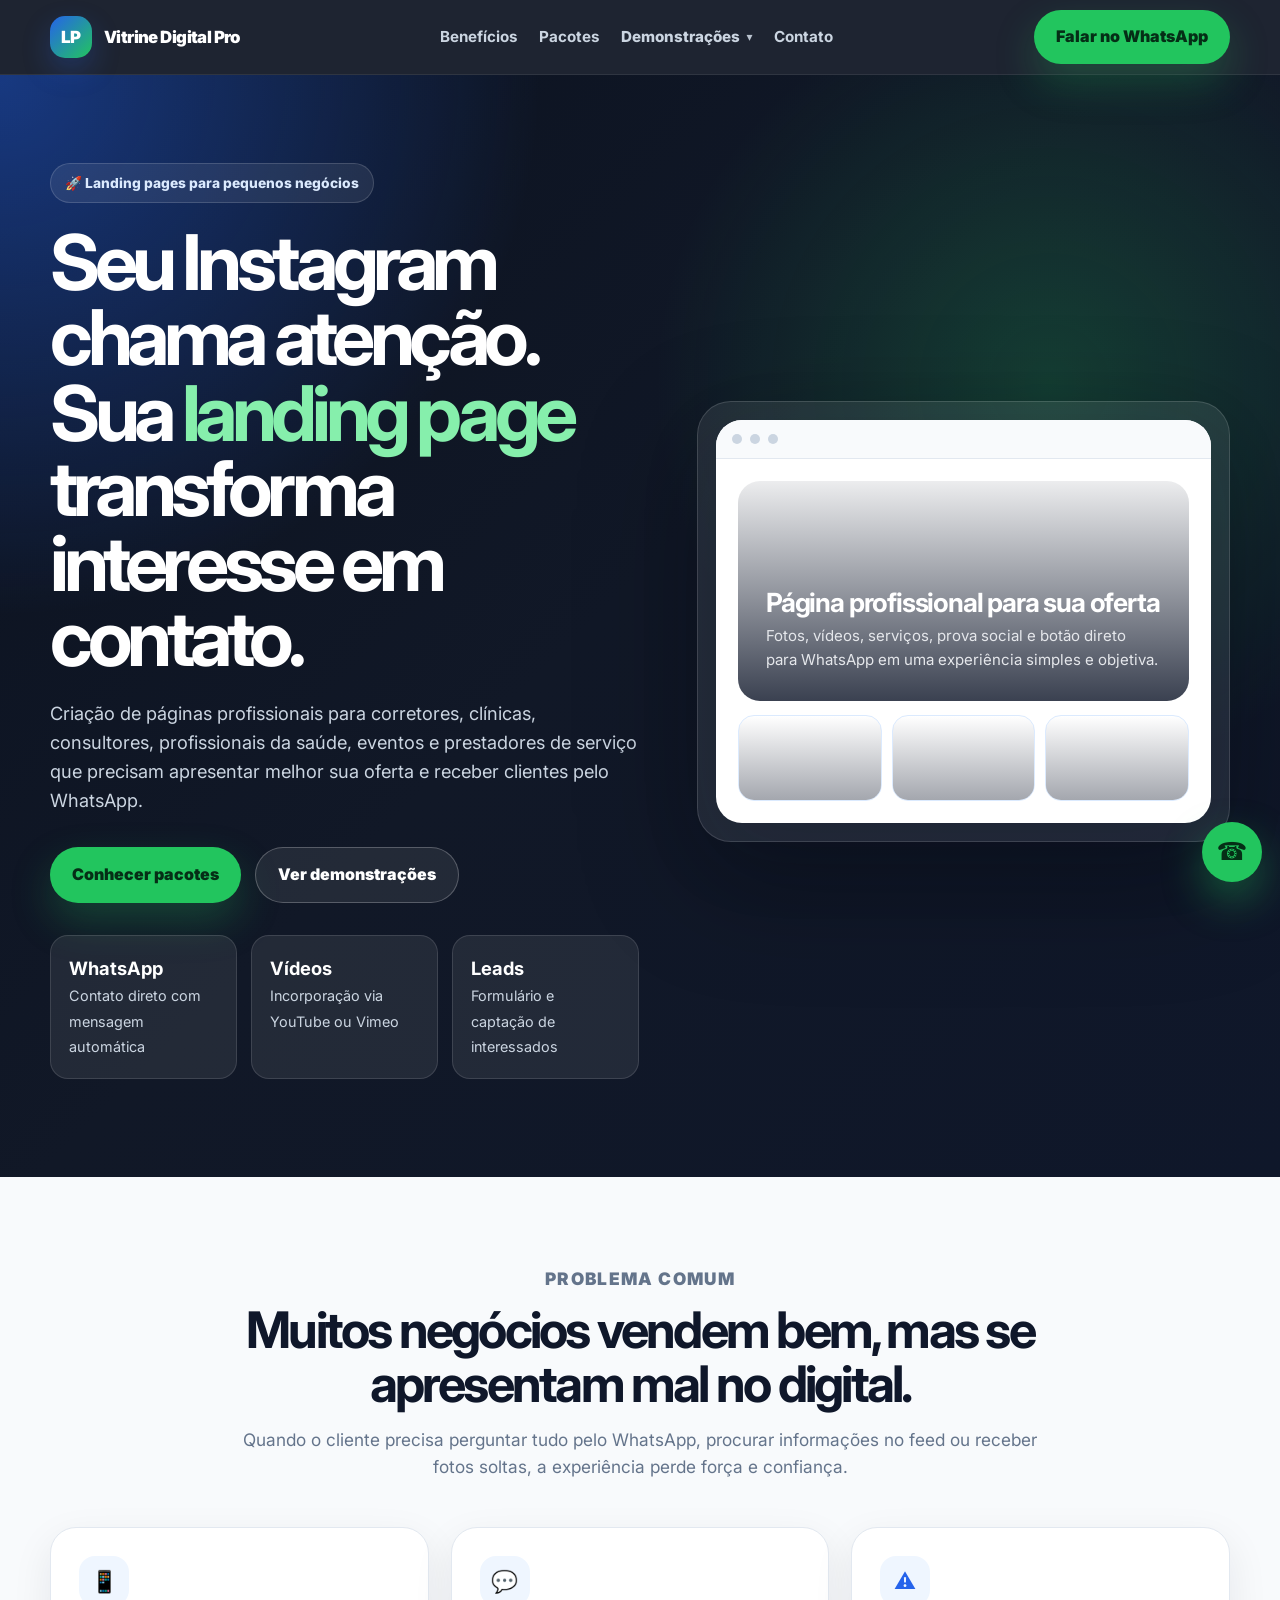
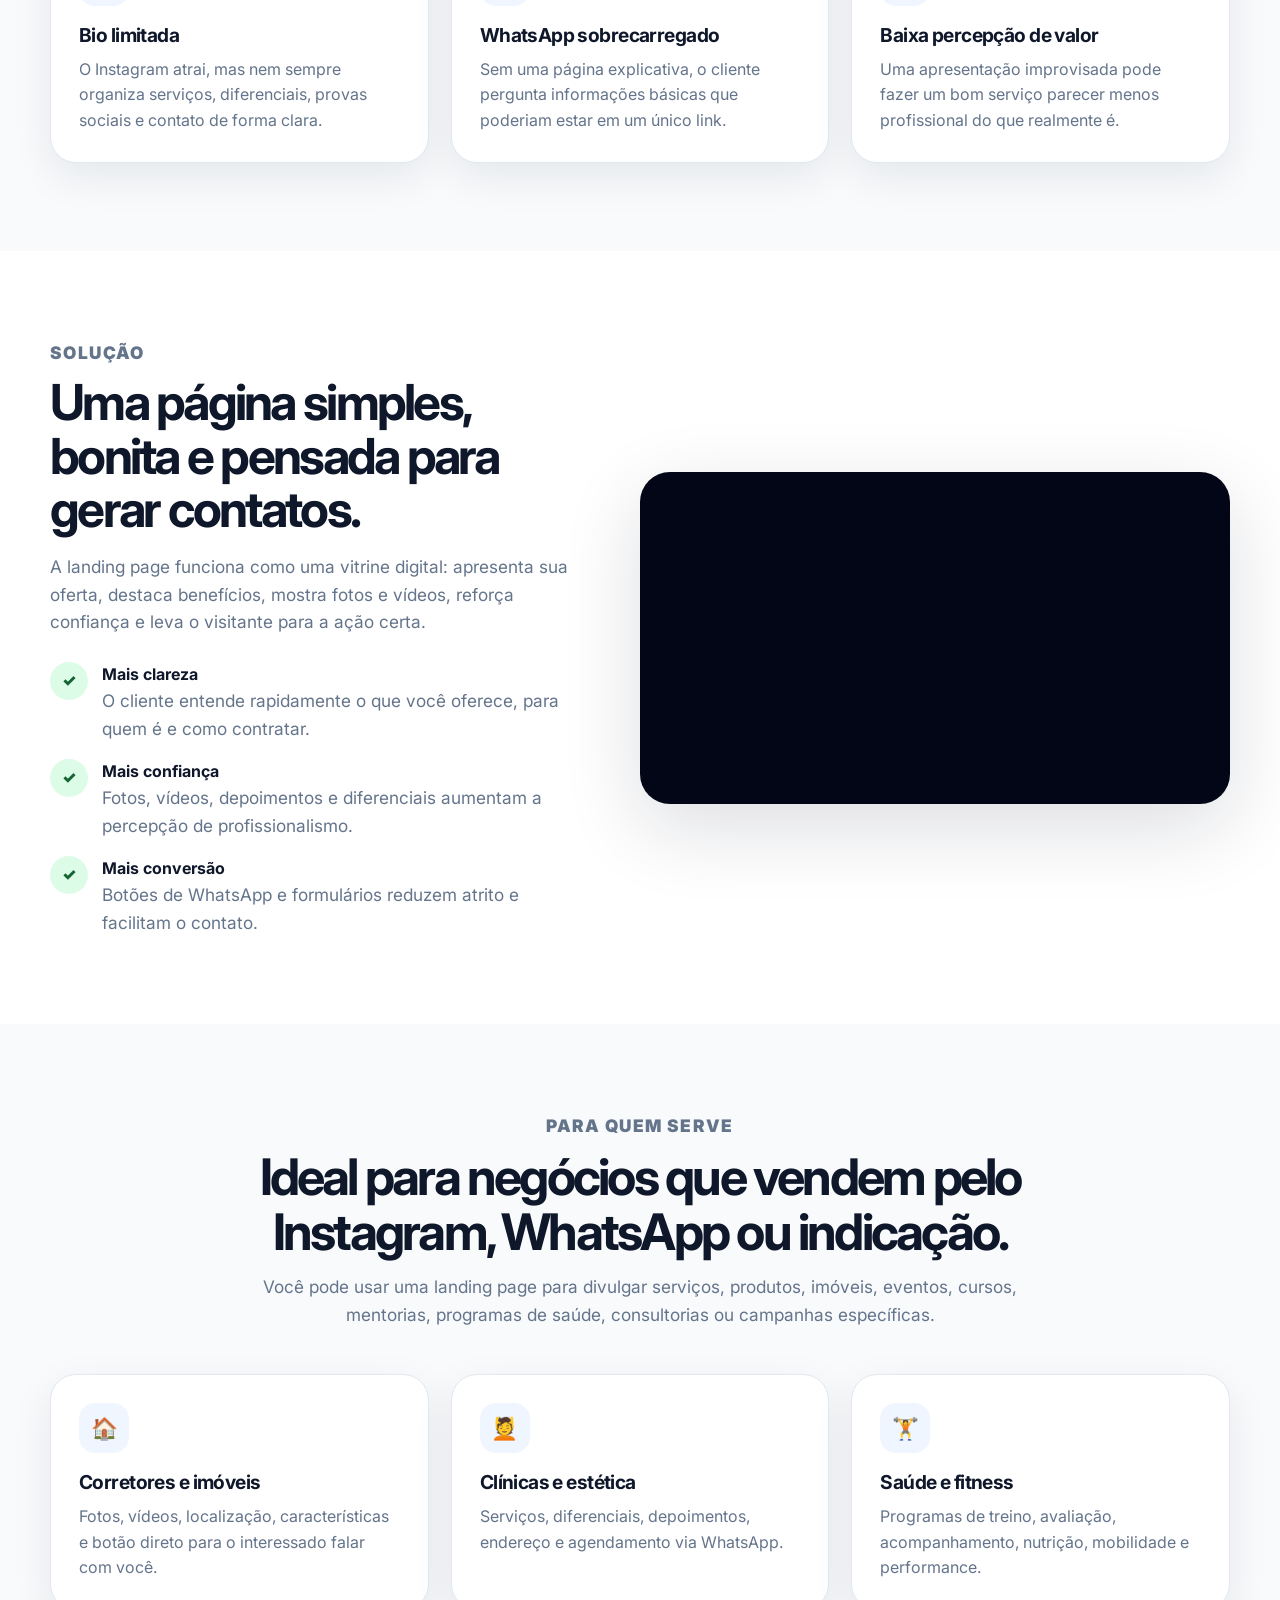
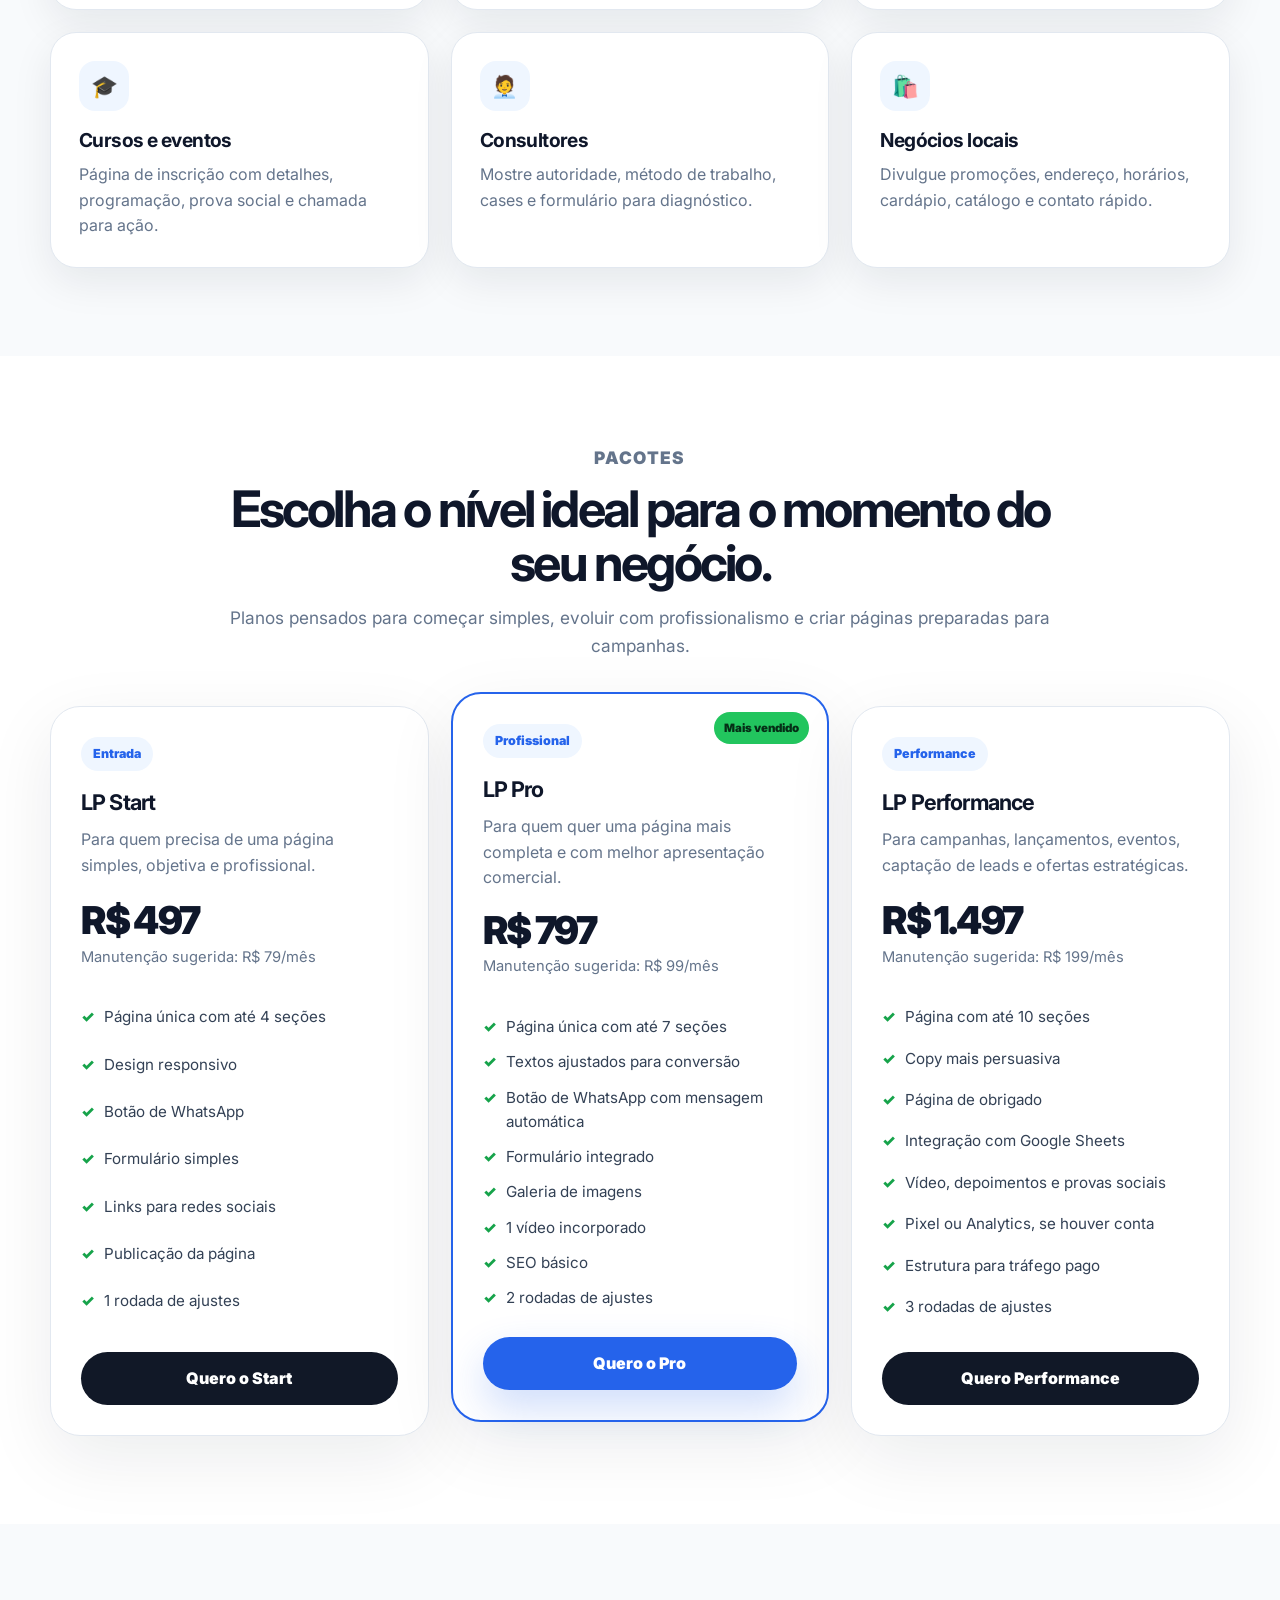
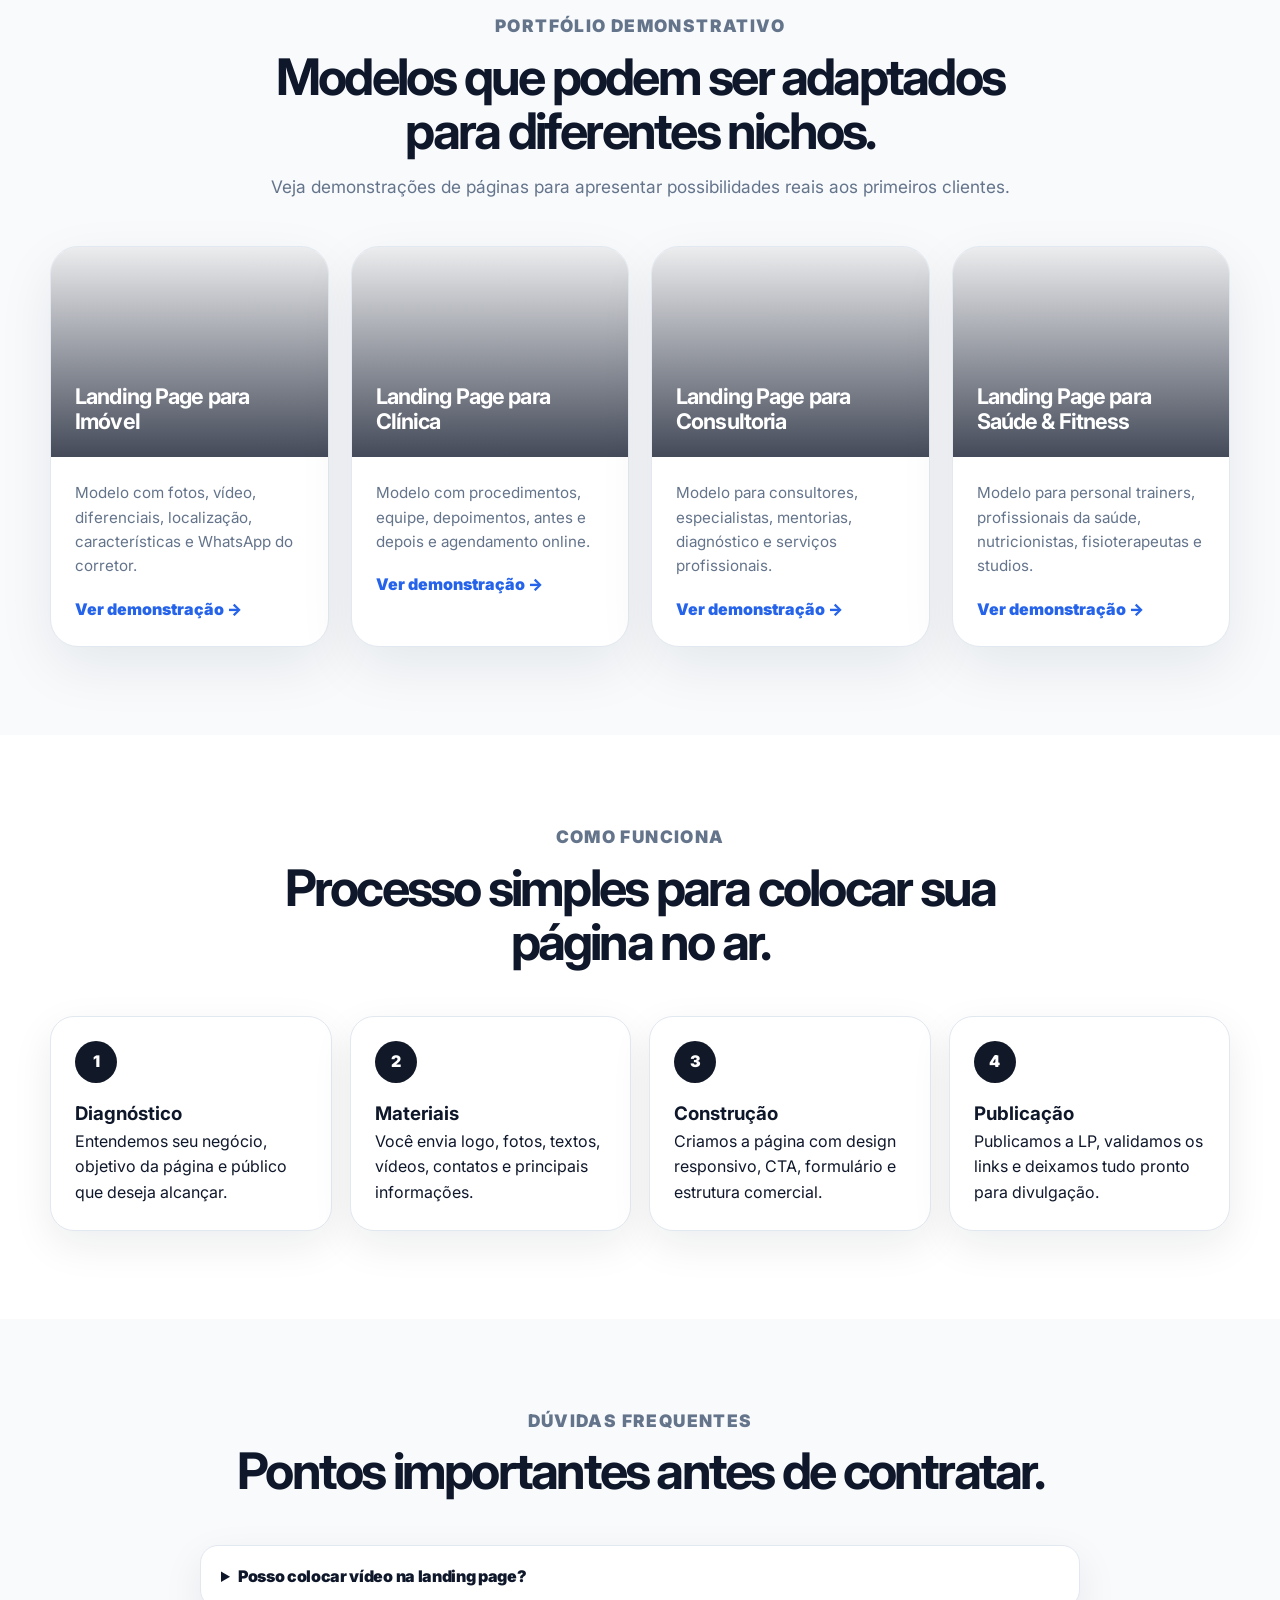
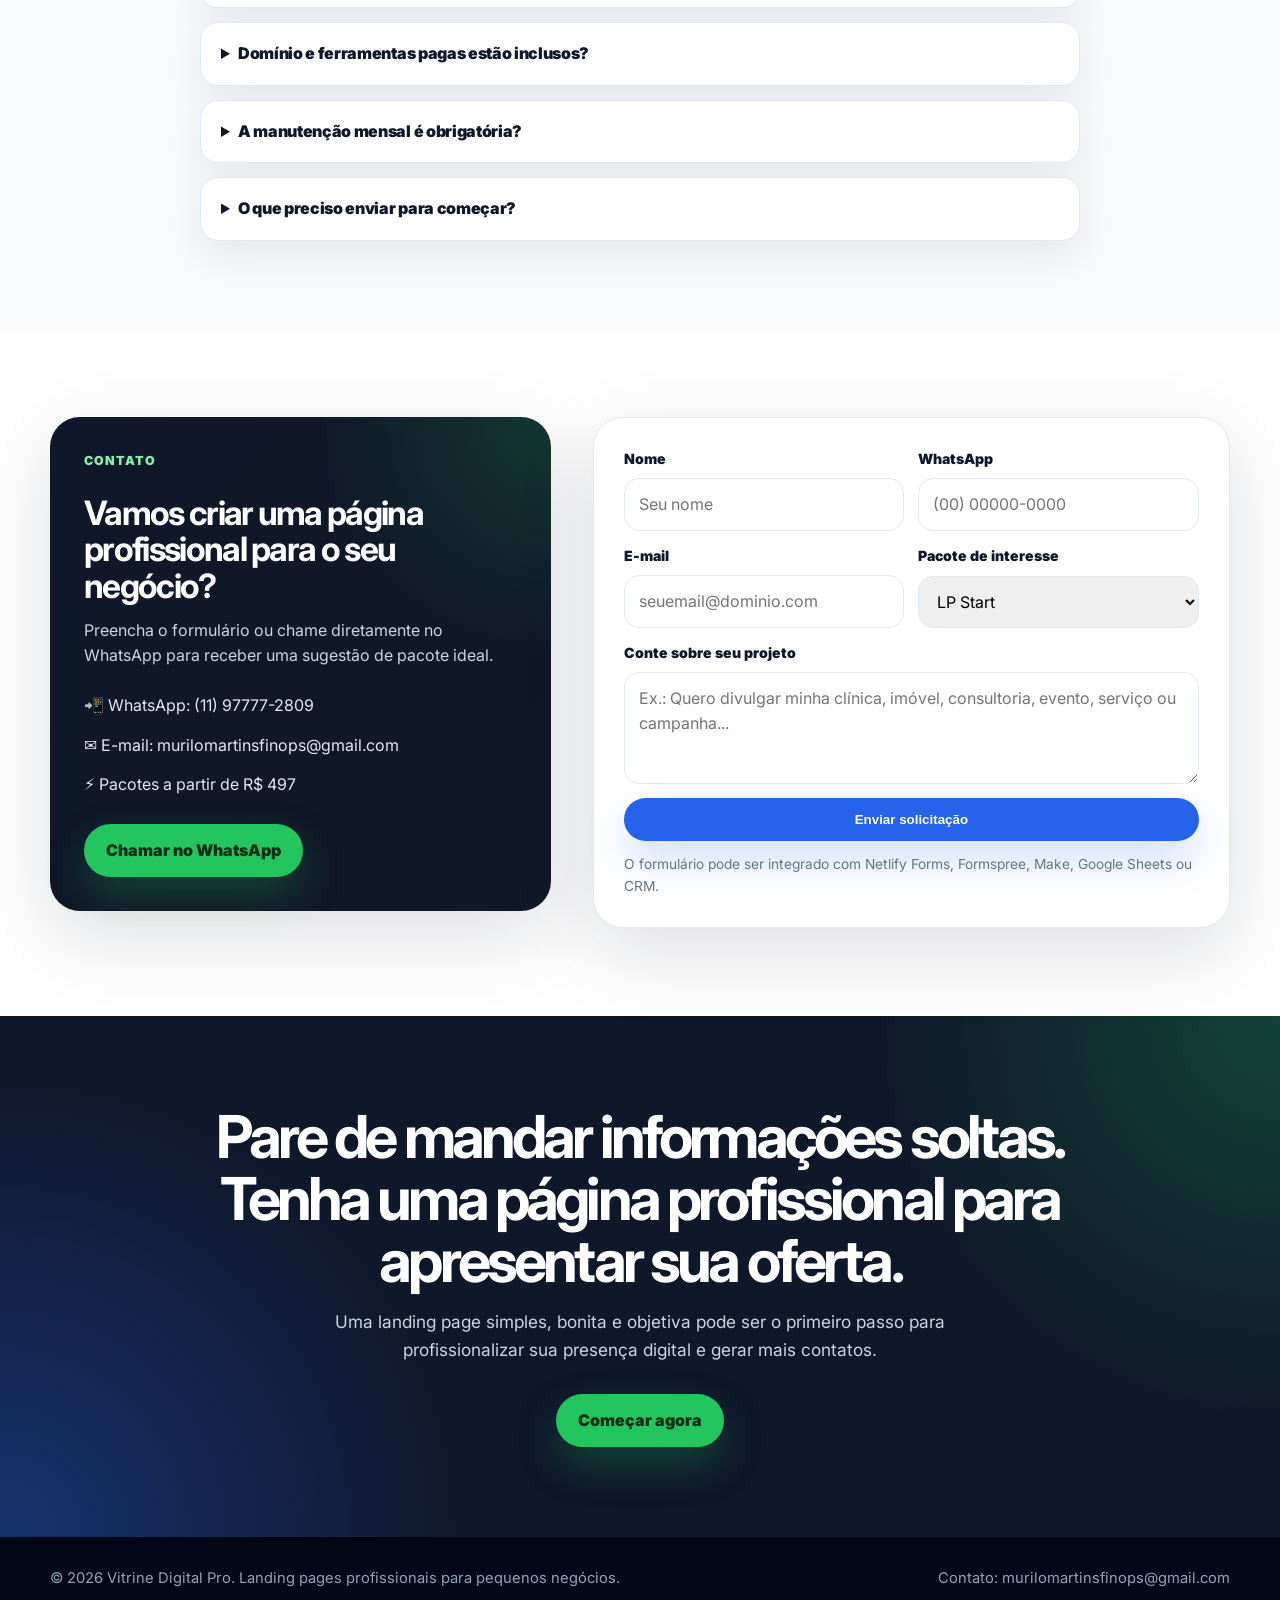
==== index.html @ 4d14cf26 "Add files via upload" ====
<!DOCTYPE html>
<html lang="pt-BR">
<head>
  <meta charset="UTF-8" />
  <meta name="viewport" content="width=device-width, initial-scale=1.0" />

  <title>Vitrine Digital Pro | Landing Pages Profissionais</title>

  <meta name="description" content="Criação de landing pages profissionais para pequenos negócios, corretores, clínicas, profissionais da saúde, consultores, eventos e prestadores de serviço. Páginas com WhatsApp, formulário, vídeo e foco em conversão." />
  <meta name="theme-color" content="#0b1220" />

  <link rel="preconnect" href="https://fonts.googleapis.com" />
  <link rel="preconnect" href="https://fonts.gstatic.com" crossorigin />
  <link href="https://fonts.googleapis.com/css2?family=Inter:wght@400;500;600;700;800;900&display=swap" rel="stylesheet" />

  <style>
    :root {
      --bg: #0b1220;
      --bg-soft: #f8fafc;
      --primary: #2563eb;
      --primary-dark: #1e3a8a;
      --accent: #22c55e;
      --accent-dark: #15803d;
      --text: #0f172a;
      --muted: #64748b;
      --white: #ffffff;
      --border: #e2e8f0;
      --soft-blue: #eff6ff;
      --soft-green: #ecfdf5;
      --shadow: 0 24px 80px rgba(15, 23, 42, 0.14);
      --shadow-soft: 0 14px 40px rgba(15, 23, 42, 0.08);
      --radius: 26px;
      --max: 1180px;
    }

    * {
      box-sizing: border-box;
      margin: 0;
      padding: 0;
    }

    html {
      scroll-behavior: smooth;
    }

    body {
      font-family: "Inter", system-ui, -apple-system, BlinkMacSystemFont, "Segoe UI", sans-serif;
      color: var(--text);
      background: var(--white);
      line-height: 1.6;
    }

    a {
      color: inherit;
      text-decoration: none;
    }

    img,
    iframe {
      max-width: 100%;
    }

    .container {
      width: min(100% - 32px, var(--max));
      margin: 0 auto;
    }

    .section {
      padding: 88px 0;
    }

    .section-soft {
      background: var(--bg-soft);
    }

    .eyebrow {
      color: var(--primary);
      font-size: 0.78rem;
      font-weight: 900;
      text-transform: uppercase;
      letter-spacing: 0.08em;
      margin-bottom: 10px;
    }

    .section-title {
      text-align: center;
      max-width: 820px;
      margin: 0 auto 46px;
    }

    .section-title h2 {
      font-size: clamp(2rem, 4vw, 3.15rem);
      line-height: 1.08;
      letter-spacing: -0.055em;
      margin-bottom: 14px;
    }

    .section-title p {
      color: var(--muted);
      font-size: 1.08rem;
    }

    .btn {
      display: inline-flex;
      align-items: center;
      justify-content: center;
      gap: 10px;
      padding: 14px 22px;
      border-radius: 999px;
      font-weight: 900;
      border: 0;
      cursor: pointer;
      transition: 0.25s ease;
      white-space: nowrap;
    }

    .btn:hover {
      transform: translateY(-2px);
    }

    .btn-primary {
      background: var(--accent);
      color: #052e16;
      box-shadow: 0 18px 40px rgba(34, 197, 94, 0.25);
    }

    .btn-blue {
      background: var(--primary);
      color: #fff;
      box-shadow: 0 18px 40px rgba(37, 99, 235, 0.22);
    }

    .btn-dark {
      background: #111827;
      color: #fff;
    }

    .btn-outline {
      color: #fff;
      border: 1px solid rgba(255,255,255,.24);
      background: rgba(255,255,255,.08);
    }

    .btn-light {
      background: #fff;
      color: var(--primary-dark);
      border: 1px solid var(--border);
    }

    header {
      position: sticky;
      top: 0;
      z-index: 50;
      background: rgba(11, 18, 32, 0.92);
      backdrop-filter: blur(16px);
      border-bottom: 1px solid rgba(255,255,255,.08);
    }

    .nav {
      min-height: 74px;
      display: flex;
      align-items: center;
      justify-content: space-between;
      gap: 22px;
      color: #fff;
    }

    .brand {
      display: flex;
      align-items: center;
      gap: 12px;
      font-weight: 900;
      letter-spacing: -0.035em;
      font-size: 1.05rem;
    }

    .brand-mark {
      width: 42px;
      height: 42px;
      border-radius: 15px;
      display: grid;
      place-items: center;
      background: linear-gradient(135deg, var(--primary), var(--accent));
      color: #fff;
      box-shadow: 0 12px 28px rgba(37, 99, 235, 0.26);
    }

    .nav-links {
      display: flex;
      align-items: center;
      gap: 22px;
      color: #cbd5e1;
      font-size: .95rem;
      font-weight: 700;
    }

    .nav-links a:hover {
      color: #fff;
    }

    .dropdown {
      position: relative;
      display: inline-flex;
      align-items: center;
    }

    .dropdown-trigger {
      display: inline-flex;
      align-items: center;
      gap: 6px;
      color: #cbd5e1;
      font-weight: 800;
      cursor: pointer;
    }

    .dropdown-trigger::after {
      content: "▾";
      font-size: 0.75rem;
      opacity: 0.9;
    }

    .dropdown:hover .dropdown-trigger,
    .dropdown:focus-within .dropdown-trigger {
      color: #fff;
    }

    .dropdown-menu {
      position: absolute;
      top: 34px;
      left: 0;
      min-width: 245px;
      background: #ffffff;
      color: #0f172a;
      border: 1px solid var(--border);
      border-radius: 18px;
      padding: 10px;
      box-shadow: 0 22px 70px rgba(15, 23, 42, 0.22);
      opacity: 0;
      visibility: hidden;
      transform: translateY(8px);
      transition: 0.2s ease;
      z-index: 100;
    }

    .dropdown:hover .dropdown-menu,
    .dropdown:focus-within .dropdown-menu {
      opacity: 1;
      visibility: visible;
      transform: translateY(0);
    }

    .dropdown-menu a {
      display: flex;
      align-items: center;
      gap: 10px;
      padding: 11px 12px;
      border-radius: 12px;
      color: #334155;
      font-size: .92rem;
      font-weight: 800;
      transition: 0.2s ease;
    }

    .dropdown-menu a:hover {
      background: #eff6ff;
      color: var(--primary);
    }

    .hero {
      color: #fff;
      background:
        radial-gradient(circle at top left, rgba(37,99,235,.48), transparent 32%),
        radial-gradient(circle at 82% 28%, rgba(34,197,94,.22), transparent 30%),
        linear-gradient(135deg, #0b1220 0%, #111827 48%, #0f172a 100%);
      overflow: hidden;
      padding: 88px 0 98px;
    }

    .hero-grid {
      display: grid;
      grid-template-columns: 1.05fr .95fr;
      align-items: center;
      gap: 58px;
    }

    .badge {
      display: inline-flex;
      align-items: center;
      gap: 8px;
      padding: 8px 14px;
      border-radius: 999px;
      background: rgba(255,255,255,.08);
      color: #dbeafe;
      border: 1px solid rgba(255,255,255,.15);
      font-weight: 800;
      font-size: .86rem;
    }

    .hero h1 {
      margin: 22px 0;
      max-width: 780px;
      font-size: clamp(2.5rem, 6vw, 5rem);
      line-height: .98;
      letter-spacing: -.07em;
    }

    .hero h1 span {
      color: #86efac;
    }

    .hero p {
      color: #cbd5e1;
      font-size: 1.14rem;
      max-width: 670px;
    }

    .hero-actions {
      display: flex;
      gap: 14px;
      flex-wrap: wrap;
      margin: 32px 0;
    }

    .hero-proof {
      display: grid;
      grid-template-columns: repeat(3, 1fr);
      gap: 14px;
      margin-top: 32px;
    }

    .proof-item {
      padding: 18px;
      border-radius: 18px;
      background: rgba(255,255,255,.08);
      border: 1px solid rgba(255,255,255,.12);
    }

    .proof-item strong {
      display: block;
      font-size: 1.15rem;
      color: #fff;
    }

    .proof-item span {
      color: #cbd5e1;
      font-size: .9rem;
    }

    .preview-card {
      padding: 18px;
      border-radius: 34px;
      background: rgba(255,255,255,.08);
      border: 1px solid rgba(255,255,255,.14);
      box-shadow: 0 40px 120px rgba(0,0,0,.3);
    }

    .browser {
      overflow: hidden;
      background: #fff;
      color: var(--text);
      border-radius: 26px;
      box-shadow: var(--shadow);
    }

    .browser-top {
      display: flex;
      gap: 8px;
      padding: 14px 16px;
      border-bottom: 1px solid var(--border);
      background: #f8fafc;
    }

    .dot {
      width: 10px;
      height: 10px;
      border-radius: 99px;
      background: #cbd5e1;
    }

    .mock {
      padding: 22px;
    }

    .mock-hero {
      min-height: 220px;
      border-radius: 22px;
      padding: 28px;
      color: #fff;
      background:
        linear-gradient(180deg, rgba(15,23,42,.08), rgba(15,23,42,.82)),
        url("https://images.unsplash.com/photo-1498050108023-c5249f4df085?auto=format&fit=crop&w=1200&q=80");
      background-size: cover;
      background-position: center;
      display: flex;
      flex-direction: column;
      justify-content: flex-end;
    }

    .mock-hero h3 {
      font-size: 1.65rem;
      line-height: 1.08;
      letter-spacing: -.045em;
      margin-bottom: 8px;
    }

    .mock-hero p {
      font-size: .94rem;
      color: #e5e7eb;
    }

    .mock-grid {
      display: grid;
      grid-template-columns: repeat(3, 1fr);
      gap: 10px;
      margin-top: 14px;
    }

    .mock-box {
      height: 86px;
      border-radius: 16px;
      background-size: cover;
      background-position: center;
      border: 1px solid #dbeafe;
      position: relative;
      overflow: hidden;
    }

    .mock-box::after {
      content: "";
      position: absolute;
      inset: 0;
      background: linear-gradient(180deg, transparent, rgba(15,23,42,.38));
    }

    .mock-box:nth-child(1) {
      background-image: url("https://images.unsplash.com/photo-1560518883-ce09059eeffa?auto=format&fit=crop&w=700&q=80");
    }

    .mock-box:nth-child(2) {
      background-image: url("https://images.unsplash.com/photo-1570172619644-dfd03ed5d881?auto=format&fit=crop&w=700&q=80");
    }

    .mock-box:nth-child(3) {
      background-image: url("https://images.unsplash.com/photo-1556761175-b413da4baf72?auto=format&fit=crop&w=700&q=80");
    }

    .grid-3 {
      display: grid;
      grid-template-columns: repeat(3, 1fr);
      gap: 22px;
    }

    .grid-4 {
      display: grid;
      grid-template-columns: repeat(4, 1fr);
      gap: 18px;
    }

    .card {
      background: #fff;
      border: 1px solid var(--border);
      border-radius: var(--radius);
      padding: 28px;
      box-shadow: var(--shadow-soft);
      transition: .25s ease;
    }

    .card:hover {
      transform: translateY(-4px);
      box-shadow: var(--shadow);
    }

    .card-icon {
      width: 50px;
      height: 50px;
      display: grid;
      place-items: center;
      border-radius: 16px;
      background: var(--soft-blue);
      color: var(--primary);
      font-size: 1.35rem;
      margin-bottom: 18px;
    }

    .card h3 {
      font-size: 1.2rem;
      line-height: 1.2;
      letter-spacing: -.03em;
      margin-bottom: 10px;
    }

    .card p,
    .card li {
      color: var(--muted);
    }

    .split {
      display: grid;
      grid-template-columns: .95fr 1.05fr;
      align-items: center;
      gap: 56px;
    }

    .split h2 {
      font-size: clamp(2rem,4vw,3.1rem);
      line-height: 1.08;
      letter-spacing: -.055em;
      margin-bottom: 16px;
    }

    .split p {
      color: var(--muted);
      font-size: 1.08rem;
    }

    .list {
      display: grid;
      gap: 16px;
      margin-top: 26px;
    }

    .list-item {
      display: grid;
      grid-template-columns: 38px 1fr;
      gap: 14px;
      align-items: start;
    }

    .check {
      width: 38px;
      height: 38px;
      display: grid;
      place-items: center;
      border-radius: 99px;
      background: #dcfce7;
      color: #166534;
      font-weight: 900;
    }

    .video-box {
      overflow: hidden;
      border-radius: 30px;
      aspect-ratio: 16 / 9;
      background: #020617;
      box-shadow: var(--shadow);
    }

    .video-box iframe {
      width: 100%;
      height: 100%;
      border: 0;
      display: block;
    }

    .packages {
      display: grid;
      grid-template-columns: repeat(3, 1fr);
      gap: 22px;
      align-items: stretch;
    }

    .package {
      position: relative;
      display: flex;
      flex-direction: column;
      background: #fff;
      border: 1px solid var(--border);
      border-radius: 30px;
      padding: 30px;
      box-shadow: 0 22px 70px rgba(15,23,42,.08);
      transition: .25s ease;
    }

    .package:hover {
      transform: translateY(-4px);
      box-shadow: var(--shadow);
    }

    .package.featured {
      border: 2px solid var(--primary);
      transform: translateY(-14px);
    }

    .tag {
      width: fit-content;
      padding: 7px 12px;
      border-radius: 99px;
      background: #eff6ff;
      color: var(--primary);
      font-weight: 900;
      font-size: .78rem;
      margin-bottom: 14px;
    }

    .popular {
      position: absolute;
      top: 18px;
      right: 18px;
      padding: 7px 10px;
      border-radius: 99px;
      background: var(--accent);
      color: #052e16;
      font-weight: 900;
      font-size: .72rem;
    }

    .package h3 {
      font-size: 1.35rem;
      letter-spacing: -.04em;
      margin-bottom: 8px;
    }

    .package .desc {
      color: var(--muted);
      min-height: 54px;
    }

    .price {
      margin: 20px 0 6px;
      font-size: 2.4rem;
      line-height: 1;
      font-weight: 900;
      letter-spacing: -.06em;
    }

    .maintenance {
      color: var(--muted);
      font-size: .92rem;
      margin-bottom: 18px;
    }

    .package ul {
      list-style: none;
      display: grid;
      gap: 11px;
      margin: 18px 0 26px;
      flex: 1;
    }

    .package li {
      display: flex;
      gap: 10px;
      color: #334155;
      font-size: .95rem;
    }

    .package li::before {
      content: "✓";
      color: #16a34a;
      font-weight: 900;
    }

    .package .btn {
      width: 100%;
    }

    .portfolio-grid {
      display: grid;
      grid-template-columns: repeat(4, 1fr);
      gap: 22px;
    }

    .portfolio-card {
      overflow: hidden;
      border-radius: 28px;
      background: #fff;
      border: 1px solid var(--border);
      box-shadow: 0 20px 55px rgba(15,23,42,.08);
      transition: .25s ease;
      display: block;
    }

    .portfolio-card:hover {
      transform: translateY(-6px);
      box-shadow: var(--shadow);
    }

    .portfolio-thumb {
      min-height: 210px;
      padding: 24px;
      display: flex;
      align-items: end;
      color: #fff;
      background-size: cover;
      background-position: center;
      position: relative;
    }

    .portfolio-thumb::before {
      content: "";
      position: absolute;
      inset: 0;
      background: linear-gradient(180deg, rgba(15,23,42,.08), rgba(15,23,42,.78));
    }

    .portfolio-thumb h3 {
      position: relative;
      z-index: 1;
      font-size: 1.35rem;
      line-height: 1.14;
      letter-spacing: -.04em;
    }

    .thumb-imovel {
      background-image: url("https://images.unsplash.com/photo-1560518883-ce09059eeffa?auto=format&fit=crop&w=900&q=80");
    }

    .thumb-estetica {
      background-image: url("https://images.unsplash.com/photo-1570172619644-dfd03ed5d881?auto=format&fit=crop&w=900&q=80");
    }

    .thumb-consultoria {
      background-image: url("https://images.unsplash.com/photo-1556761175-b413da4baf72?auto=format&fit=crop&w=900&q=80");
    }

    .thumb-saude-fitness {
      background-image: url("https://images.unsplash.com/photo-1571019614242-c5c5dee9f50b?auto=format&fit=crop&w=900&q=80");
    }

    .portfolio-body {
      padding: 24px;
    }

    .portfolio-body p {
      color: var(--muted);
      margin-bottom: 18px;
      font-size: .95rem;
    }

    .mini-link {
      color: var(--primary);
      font-weight: 900;
      display: inline-flex;
      align-items: center;
      gap: 6px;
    }

    .mini-link:hover {
      color: var(--primary-dark);
    }

    .step {
      background: #fff;
      border: 1px solid var(--border);
      border-radius: 24px;
      padding: 24px;
      counter-increment: step;
      box-shadow: var(--shadow-soft);
    }

    .steps {
      counter-reset: step;
    }

    .step::before {
      content: counter(step);
      width: 42px;
      height: 42px;
      border-radius: 99px;
      background: #111827;
      color: #fff;
      font-weight: 900;
      display: grid;
      place-items: center;
      margin-bottom: 16px;
    }

    .form-wrap {
      display: grid;
      grid-template-columns: .88fr 1.12fr;
      gap: 42px;
      align-items: start;
    }

    .contact-card {
      background:
        radial-gradient(circle at top right, rgba(34,197,94,.18), transparent 34%),
        linear-gradient(135deg, #0f172a, #111827);
      color: #fff;
      border-radius: 30px;
      padding: 34px;
      box-shadow: var(--shadow);
    }

    .contact-card h2 {
      font-size: 2.1rem;
      line-height: 1.08;
      letter-spacing: -.05em;
      margin-bottom: 14px;
    }

    .contact-card p {
      color: #cbd5e1;
      margin-bottom: 24px;
    }

    .contact-list {
      display: grid;
      gap: 14px;
      color: #e2e8f0;
    }

    .form-box {
      background: #fff;
      border: 1px solid var(--border);
      border-radius: 30px;
      padding: 30px;
      box-shadow: var(--shadow);
    }

    .form-grid {
      display: grid;
      grid-template-columns: 1fr 1fr;
      gap: 14px;
    }

    .form-group {
      display: grid;
      gap: 7px;
    }

    .form-group.full {
      grid-column: 1 / -1;
    }

    label {
      font-size: .88rem;
      font-weight: 900;
    }

    input,
    select,
    textarea {
      width: 100%;
      border: 1px solid var(--border);
      border-radius: 15px;
      padding: 13px 14px;
      font: inherit;
      outline: none;
      transition: .2s;
    }

    input:focus,
    select:focus,
    textarea:focus {
      border-color: var(--primary);
      box-shadow: 0 0 0 4px rgba(37,99,235,.12);
    }

    textarea {
      min-height: 112px;
      resize: vertical;
    }

    .form-box .btn {
      width: 100%;
      margin-top: 14px;
    }

    details {
      background: #fff;
      border: 1px solid var(--border);
      border-radius: 18px;
      padding: 18px 20px;
      box-shadow: var(--shadow-soft);
    }

    summary {
      cursor: pointer;
      font-weight: 900;
      letter-spacing: -.02em;
    }

    details p {
      color: var(--muted);
      margin-top: 12px;
    }

    .faq {
      max-width: 880px;
      margin: 0 auto;
      display: grid;
      gap: 14px;
    }

    .final-cta {
      text-align: center;
      color: #fff;
      background:
        radial-gradient(circle at top right, rgba(34,197,94,.25), transparent 30%),
        radial-gradient(circle at bottom left, rgba(37,99,235,.36), transparent 34%),
        #0f172a;
      padding: 90px 0;
    }

    .final-cta h2 {
      max-width: 850px;
      margin: 0 auto 16px;
      font-size: clamp(2rem,5vw,3.7rem);
      line-height: 1.05;
      letter-spacing: -.065em;
    }

    .final-cta p {
      max-width: 720px;
      margin: 0 auto 30px;
      color: #cbd5e1;
      font-size: 1.08rem;
    }

    footer {
      background: #020617;
      color: #94a3b8;
      padding: 30px 0;
      font-size: .92rem;
    }

    .footer-content {
      display: flex;
      justify-content: space-between;
      gap: 18px;
      flex-wrap: wrap;
    }

    .floating-whatsapp {
      position: fixed;
      right: 18px;
      bottom: 18px;
      z-index: 80;
      width: 60px;
      height: 60px;
      border-radius: 99px;
      display: grid;
      place-items: center;
      background: var(--accent);
      color: #052e16;
      font-weight: 900;
      font-size: 1.55rem;
      box-shadow: 0 18px 42px rgba(34,197,94,.38);
    }

    @media (max-width: 1080px) {
      .portfolio-grid {
        grid-template-columns: repeat(2, 1fr);
      }
    }

    @media (max-width: 980px) {
      .hero-grid,
      .split,
      .form-wrap {
        grid-template-columns: 1fr;
      }

      .grid-3,
      .packages {
        grid-template-columns: 1fr 1fr;
      }

      .grid-4 {
        grid-template-columns: 1fr 1fr;
      }

      .package.featured {
        transform: none;
      }

      .nav-links {
        display: none;
      }
    }

    @media (max-width: 680px) {
      .section {
        padding: 64px 0;
      }

      .hero {
        padding: 58px 0 72px;
      }

      .hero-proof,
      .grid-3,
      .grid-4,
      .packages,
      .portfolio-grid,
      .form-grid,
      .mock-grid {
        grid-template-columns: 1fr;
      }

      .hero-actions .btn,
      .nav .btn {
        width: 100%;
      }

      .nav {
        flex-wrap: wrap;
        padding: 12px 0;
      }

      .footer-content {
        flex-direction: column;
      }
    }
  </style>
</head>

<body>
  <header>
    <div class="container nav">
      <a class="brand" href="#top" aria-label="Vitrine Digital Pro">
        <span class="brand-mark">LP</span>
        <span>Vitrine Digital Pro</span>
      </a>

      <nav class="nav-links" aria-label="Menu principal">
        <a href="#beneficios">Benefícios</a>
        <a href="#pacotes">Pacotes</a>

        <div class="dropdown">
          <a class="dropdown-trigger" href="#portfolio">Demonstrações</a>

          <div class="dropdown-menu">
            <a href="/demonstracoes/imobiliaria/">🏠 Imobiliária</a>
            <a href="/demonstracoes/estetica/">💆 Estética</a>
            <a href="/demonstracoes/consultoria/">🧑‍💼 Consultoria</a>
            <a href="/demonstracoes/saude-fitness/">🏋️ Saúde & Fitness</a>
          </div>
        </div>

        <a href="#contato">Contato</a>
      </nav>

      <a class="btn btn-primary" href="https://wa.me/5511977772809?text=Ol%C3%A1%2C%20quero%20criar%20uma%20landing%20page%20profissional" target="_blank" rel="noopener">
        Falar no WhatsApp
      </a>
    </div>
  </header>

  <main id="top">
    <section class="hero">
      <div class="container hero-grid">
        <div>
          <span class="badge">🚀 Landing pages para pequenos negócios</span>

          <h1>
            Seu Instagram chama atenção. Sua <span>landing page</span> transforma interesse em contato.
          </h1>

          <p>
            Criação de páginas profissionais para corretores, clínicas, consultores, profissionais da saúde,
            eventos e prestadores de serviço que precisam apresentar melhor sua oferta e receber clientes pelo WhatsApp.
          </p>

          <div class="hero-actions">
            <a class="btn btn-primary" href="#pacotes">Conhecer pacotes</a>
            <a class="btn btn-outline" href="#portfolio">Ver demonstrações</a>
          </div>

          <div class="hero-proof">
            <div class="proof-item">
              <strong>WhatsApp</strong>
              <span>Contato direto com mensagem automática</span>
            </div>

            <div class="proof-item">
              <strong>Vídeos</strong>
              <span>Incorporação via YouTube ou Vimeo</span>
            </div>

            <div class="proof-item">
              <strong>Leads</strong>
              <span>Formulário e captação de interessados</span>
            </div>
          </div>
        </div>

        <div class="preview-card">
          <div class="browser">
            <div class="browser-top">
              <span class="dot"></span>
              <span class="dot"></span>
              <span class="dot"></span>
            </div>

            <div class="mock">
              <div class="mock-hero">
                <h3>Página profissional para sua oferta</h3>
                <p>
                  Fotos, vídeos, serviços, prova social e botão direto para WhatsApp em uma experiência simples e objetiva.
                </p>
              </div>

              <div class="mock-grid">
                <span class="mock-box"></span>
                <span class="mock-box"></span>
                <span class="mock-box"></span>
              </div>
            </div>
          </div>
        </div>
      </div>
    </section>

    <section class="section section-soft">
      <div class="container">
        <div class="section-title">
          <p class="eyebrow">Problema comum</p>
          <h2>Muitos negócios vendem bem, mas se apresentam mal no digital.</h2>
          <p>
            Quando o cliente precisa perguntar tudo pelo WhatsApp, procurar informações no feed ou receber fotos soltas,
            a experiência perde força e confiança.
          </p>
        </div>

        <div class="grid-3">
          <article class="card">
            <div class="card-icon">📱</div>
            <h3>Bio limitada</h3>
            <p>O Instagram atrai, mas nem sempre organiza serviços, diferenciais, provas sociais e contato de forma clara.</p>
          </article>

          <article class="card">
            <div class="card-icon">💬</div>
            <h3>WhatsApp sobrecarregado</h3>
            <p>Sem uma página explicativa, o cliente pergunta informações básicas que poderiam estar em um único link.</p>
          </article>

          <article class="card">
            <div class="card-icon">⚠️</div>
            <h3>Baixa percepção de valor</h3>
            <p>Uma apresentação improvisada pode fazer um bom serviço parecer menos profissional do que realmente é.</p>
          </article>
        </div>
      </div>
    </section>

    <section id="beneficios" class="section">
      <div class="container split">
        <div>
          <p class="eyebrow">Solução</p>

          <h2>Uma página simples, bonita e pensada para gerar contatos.</h2>

          <p>
            A landing page funciona como uma vitrine digital: apresenta sua oferta, destaca benefícios, mostra fotos e vídeos,
            reforça confiança e leva o visitante para a ação certa.
          </p>

          <div class="list">
            <div class="list-item">
              <span class="check">✓</span>
              <div>
                <strong>Mais clareza</strong>
                <p>O cliente entende rapidamente o que você oferece, para quem é e como contratar.</p>
              </div>
            </div>

            <div class="list-item">
              <span class="check">✓</span>
              <div>
                <strong>Mais confiança</strong>
                <p>Fotos, vídeos, depoimentos e diferenciais aumentam a percepção de profissionalismo.</p>
              </div>
            </div>

            <div class="list-item">
              <span class="check">✓</span>
              <div>
                <strong>Mais conversão</strong>
                <p>Botões de WhatsApp e formulários reduzem atrito e facilitam o contato.</p>
              </div>
            </div>
          </div>
        </div>

        <div class="video-box">
          <iframe src="https://www.youtube.com/embed/dQw4w9WgXcQ" title="Vídeo demonstrativo" loading="lazy" allowfullscreen></iframe>
        </div>
      </div>
    </section>

    <section class="section section-soft">
      <div class="container">
        <div class="section-title">
          <p class="eyebrow">Para quem serve</p>
          <h2>Ideal para negócios que vendem pelo Instagram, WhatsApp ou indicação.</h2>
          <p>
            Você pode usar uma landing page para divulgar serviços, produtos, imóveis, eventos, cursos, mentorias,
            programas de saúde, consultorias ou campanhas específicas.
          </p>
        </div>

        <div class="grid-3">
          <article class="card">
            <div class="card-icon">🏠</div>
            <h3>Corretores e imóveis</h3>
            <p>Fotos, vídeos, localização, características e botão direto para o interessado falar com você.</p>
          </article>

          <article class="card">
            <div class="card-icon">💆</div>
            <h3>Clínicas e estética</h3>
            <p>Serviços, diferenciais, depoimentos, endereço e agendamento via WhatsApp.</p>
          </article>

          <article class="card">
            <div class="card-icon">🏋️</div>
            <h3>Saúde e fitness</h3>
            <p>Programas de treino, avaliação, acompanhamento, nutrição, mobilidade e performance.</p>
          </article>

          <article class="card">
            <div class="card-icon">🎓</div>
            <h3>Cursos e eventos</h3>
            <p>Página de inscrição com detalhes, programação, prova social e chamada para ação.</p>
          </article>

          <article class="card">
            <div class="card-icon">🧑‍💼</div>
            <h3>Consultores</h3>
            <p>Mostre autoridade, método de trabalho, cases e formulário para diagnóstico.</p>
          </article>

          <article class="card">
            <div class="card-icon">🛍️</div>
            <h3>Negócios locais</h3>
            <p>Divulgue promoções, endereço, horários, cardápio, catálogo e contato rápido.</p>
          </article>
        </div>
      </div>
    </section>

    <section id="pacotes" class="section">
      <div class="container">
        <div class="section-title">
          <p class="eyebrow">Pacotes</p>
          <h2>Escolha o nível ideal para o momento do seu negócio.</h2>
          <p>
            Planos pensados para começar simples, evoluir com profissionalismo e criar páginas preparadas para campanhas.
          </p>
        </div>

        <div class="packages">
          <article class="package">
            <span class="tag">Entrada</span>
            <h3>LP Start</h3>
            <p class="desc">Para quem precisa de uma página simples, objetiva e profissional.</p>
            <div class="price">R$ 497</div>
            <p class="maintenance">Manutenção sugerida: R$ 79/mês</p>

            <ul>
              <li>Página única com até 4 seções</li>
              <li>Design responsivo</li>
              <li>Botão de WhatsApp</li>
              <li>Formulário simples</li>
              <li>Links para redes sociais</li>
              <li>Publicação da página</li>
              <li>1 rodada de ajustes</li>
            </ul>

            <a class="btn btn-dark" href="https://wa.me/5511977772809?text=Ol%C3%A1%2C%20tenho%20interesse%20no%20pacote%20LP%20Start" target="_blank" rel="noopener">
              Quero o Start
            </a>
          </article>

          <article class="package featured">
            <span class="popular">Mais vendido</span>
            <span class="tag">Profissional</span>
            <h3>LP Pro</h3>
            <p class="desc">Para quem quer uma página mais completa e com melhor apresentação comercial.</p>
            <div class="price">R$ 797</div>
            <p class="maintenance">Manutenção sugerida: R$ 99/mês</p>

            <ul>
              <li>Página única com até 7 seções</li>
              <li>Textos ajustados para conversão</li>
              <li>Botão de WhatsApp com mensagem automática</li>
              <li>Formulário integrado</li>
              <li>Galeria de imagens</li>
              <li>1 vídeo incorporado</li>
              <li>SEO básico</li>
              <li>2 rodadas de ajustes</li>
            </ul>

            <a class="btn btn-blue" href="https://wa.me/5511977772809?text=Ol%C3%A1%2C%20tenho%20interesse%20no%20pacote%20LP%20Pro" target="_blank" rel="noopener">
              Quero o Pro
            </a>
          </article>

          <article class="package">
            <span class="tag">Performance</span>
            <h3>LP Performance</h3>
            <p class="desc">Para campanhas, lançamentos, eventos, captação de leads e ofertas estratégicas.</p>
            <div class="price">R$ 1.497</div>
            <p class="maintenance">Manutenção sugerida: R$ 199/mês</p>

            <ul>
              <li>Página com até 10 seções</li>
              <li>Copy mais persuasiva</li>
              <li>Página de obrigado</li>
              <li>Integração com Google Sheets</li>
              <li>Vídeo, depoimentos e provas sociais</li>
              <li>Pixel ou Analytics, se houver conta</li>
              <li>Estrutura para tráfego pago</li>
              <li>3 rodadas de ajustes</li>
            </ul>

            <a class="btn btn-dark" href="https://wa.me/5511977772809?text=Ol%C3%A1%2C%20tenho%20interesse%20no%20pacote%20LP%20Performance" target="_blank" rel="noopener">
              Quero Performance
            </a>
          </article>
        </div>
      </div>
    </section>

    <section id="portfolio" class="section section-soft">
      <div class="container">
        <div class="section-title">
          <p class="eyebrow">Portfólio demonstrativo</p>
          <h2>Modelos que podem ser adaptados para diferentes nichos.</h2>
          <p>
            Veja demonstrações de páginas para apresentar possibilidades reais aos primeiros clientes.
          </p>
        </div>

        <div class="portfolio-grid">
          <a class="portfolio-card" href="/demonstracoes/imobiliaria/">
            <div class="portfolio-thumb thumb-imovel">
              <h3>Landing Page para Imóvel</h3>
            </div>

            <div class="portfolio-body">
              <p>Modelo com fotos, vídeo, diferenciais, localização, características e WhatsApp do corretor.</p>
              <span class="mini-link">Ver demonstração →</span>
            </div>
          </a>

          <a class="portfolio-card" href="/demonstracoes/estetica/">
            <div class="portfolio-thumb thumb-estetica">
              <h3>Landing Page para Clínica</h3>
            </div>

            <div class="portfolio-body">
              <p>Modelo com procedimentos, equipe, depoimentos, antes e depois e agendamento online.</p>
              <span class="mini-link">Ver demonstração →</span>
            </div>
          </a>

          <a class="portfolio-card" href="/demonstracoes/consultoria/">
            <div class="portfolio-thumb thumb-consultoria">
              <h3>Landing Page para Consultoria</h3>
            </div>

            <div class="portfolio-body">
              <p>Modelo para consultores, especialistas, mentorias, diagnóstico e serviços profissionais.</p>
              <span class="mini-link">Ver demonstração →</span>
            </div>
          </a>

          <a class="portfolio-card" href="/demonstracoes/saude-fitness/">
            <div class="portfolio-thumb thumb-saude-fitness">
              <h3>Landing Page para Saúde & Fitness</h3>
            </div>

            <div class="portfolio-body">
              <p>Modelo para personal trainers, profissionais da saúde, nutricionistas, fisioterapeutas e studios.</p>
              <span class="mini-link">Ver demonstração →</span>
            </div>
          </a>
        </div>
      </div>
    </section>

    <section class="section">
      <div class="container">
        <div class="section-title">
          <p class="eyebrow">Como funciona</p>
          <h2>Processo simples para colocar sua página no ar.</h2>
        </div>

        <div class="grid-4 steps">
          <article class="step">
            <h3>Diagnóstico</h3>
            <p>Entendemos seu negócio, objetivo da página e público que deseja alcançar.</p>
          </article>

          <article class="step">
            <h3>Materiais</h3>
            <p>Você envia logo, fotos, textos, vídeos, contatos e principais informações.</p>
          </article>

          <article class="step">
            <h3>Construção</h3>
            <p>Criamos a página com design responsivo, CTA, formulário e estrutura comercial.</p>
          </article>

          <article class="step">
            <h3>Publicação</h3>
            <p>Publicamos a LP, validamos os links e deixamos tudo pronto para divulgação.</p>
          </article>
        </div>
      </div>
    </section>

    <section class="section section-soft">
      <div class="container">
        <div class="section-title">
          <p class="eyebrow">Dúvidas frequentes</p>
          <h2>Pontos importantes antes de contratar.</h2>
        </div>

        <div class="faq">
          <details>
            <summary>Posso colocar vídeo na landing page?</summary>
            <p>Sim. O ideal é incorporar vídeos pelo YouTube, Vimeo ou outra plataforma externa para manter a página leve e rápida.</p>
          </details>

          <details>
            <summary>Domínio e ferramentas pagas estão inclusos?</summary>
            <p>Domínio, ferramentas pagas, automações externas e plataformas premium podem ser contratadas à parte, conforme a necessidade do projeto.</p>
          </details>

          <details>
            <summary>A manutenção mensal é obrigatória?</summary>
            <p>Não necessariamente, mas é recomendada para manter a página ativa, corrigir links, fazer pequenos ajustes e acompanhar o funcionamento básico.</p>
          </details>

          <details>
            <summary>O que preciso enviar para começar?</summary>
            <p>Nome do negócio, logo, fotos, textos, lista de serviços, WhatsApp, redes sociais, endereço, vídeo e objetivo principal da página.</p>
          </details>
        </div>
      </div>
    </section>

    <section id="contato" class="section">
      <div class="container form-wrap">
        <div class="contact-card">
          <p class="eyebrow" style="color:#86efac">Contato</p>

          <h2>Vamos criar uma página profissional para o seu negócio?</h2>

          <p>
            Preencha o formulário ou chame diretamente no WhatsApp para receber uma sugestão de pacote ideal.
          </p>

          <div class="contact-list">
            <span>📲 WhatsApp: (11) 97777-2809</span>
            <span>✉️ E-mail: murilomartinsfinops@gmail.com</span>
            <span>⚡ Pacotes a partir de R$ 497</span>
          </div>

          <div style="margin-top:26px">
            <a class="btn btn-primary" href="https://wa.me/5511977772809?text=Ol%C3%A1%2C%20quero%20uma%20landing%20page%20profissional" target="_blank" rel="noopener">
              Chamar no WhatsApp
            </a>
          </div>
        </div>

        <form class="form-box" name="contato-lp" method="POST" data-netlify="true">
          <input type="hidden" name="form-name" value="contato-lp" />

          <div class="form-grid">
            <div class="form-group">
              <label for="nome">Nome</label>
              <input id="nome" name="nome" type="text" placeholder="Seu nome" required />
            </div>

            <div class="form-group">
              <label for="whatsapp">WhatsApp</label>
              <input id="whatsapp" name="whatsapp" type="tel" placeholder="(00) 00000-0000" required />
            </div>

            <div class="form-group">
              <label for="email">E-mail</label>
              <input id="email" name="email" type="email" placeholder="seuemail@dominio.com" />
            </div>

            <div class="form-group">
              <label for="pacote">Pacote de interesse</label>
              <select id="pacote" name="pacote">
                <option>LP Start</option>
                <option>LP Pro</option>
                <option>LP Performance</option>
                <option>Ainda não sei</option>
              </select>
            </div>

            <div class="form-group full">
              <label for="mensagem">Conte sobre seu projeto</label>
              <textarea id="mensagem" name="mensagem" placeholder="Ex.: Quero divulgar minha clínica, imóvel, consultoria, evento, serviço ou campanha..."></textarea>
            </div>
          </div>

          <button class="btn btn-blue" type="submit">
            Enviar solicitação
          </button>

          <p style="color:var(--muted);font-size:.86rem;margin-top:12px">
            O formulário pode ser integrado com Netlify Forms, Formspree, Make, Google Sheets ou CRM.
          </p>
        </form>
      </div>
    </section>

    <section class="final-cta">
      <div class="container">
        <h2>Pare de mandar informações soltas. Tenha uma página profissional para apresentar sua oferta.</h2>

        <p>
          Uma landing page simples, bonita e objetiva pode ser o primeiro passo para profissionalizar sua presença digital e gerar mais contatos.
        </p>

        <a class="btn btn-primary" href="https://wa.me/5511977772809?text=Ol%C3%A1%2C%20quero%20come%C3%A7ar%20minha%20landing%20page" target="_blank" rel="noopener">
          Começar agora
        </a>
      </div>
    </section>
  </main>

  <footer>
    <div class="container footer-content">
      <span>© 2026 Vitrine Digital Pro. Landing pages profissionais para pequenos negócios.</span>
      <span>Contato: murilomartinsfinops@gmail.com</span>
    </div>
  </footer>

  <a class="floating-whatsapp" href="https://wa.me/5511977772809?text=Ol%C3%A1%2C%20quero%20criar%20uma%20landing%20page" target="_blank" rel="noopener" aria-label="Falar no WhatsApp">
    ☎
  </a>
</body>
</html>
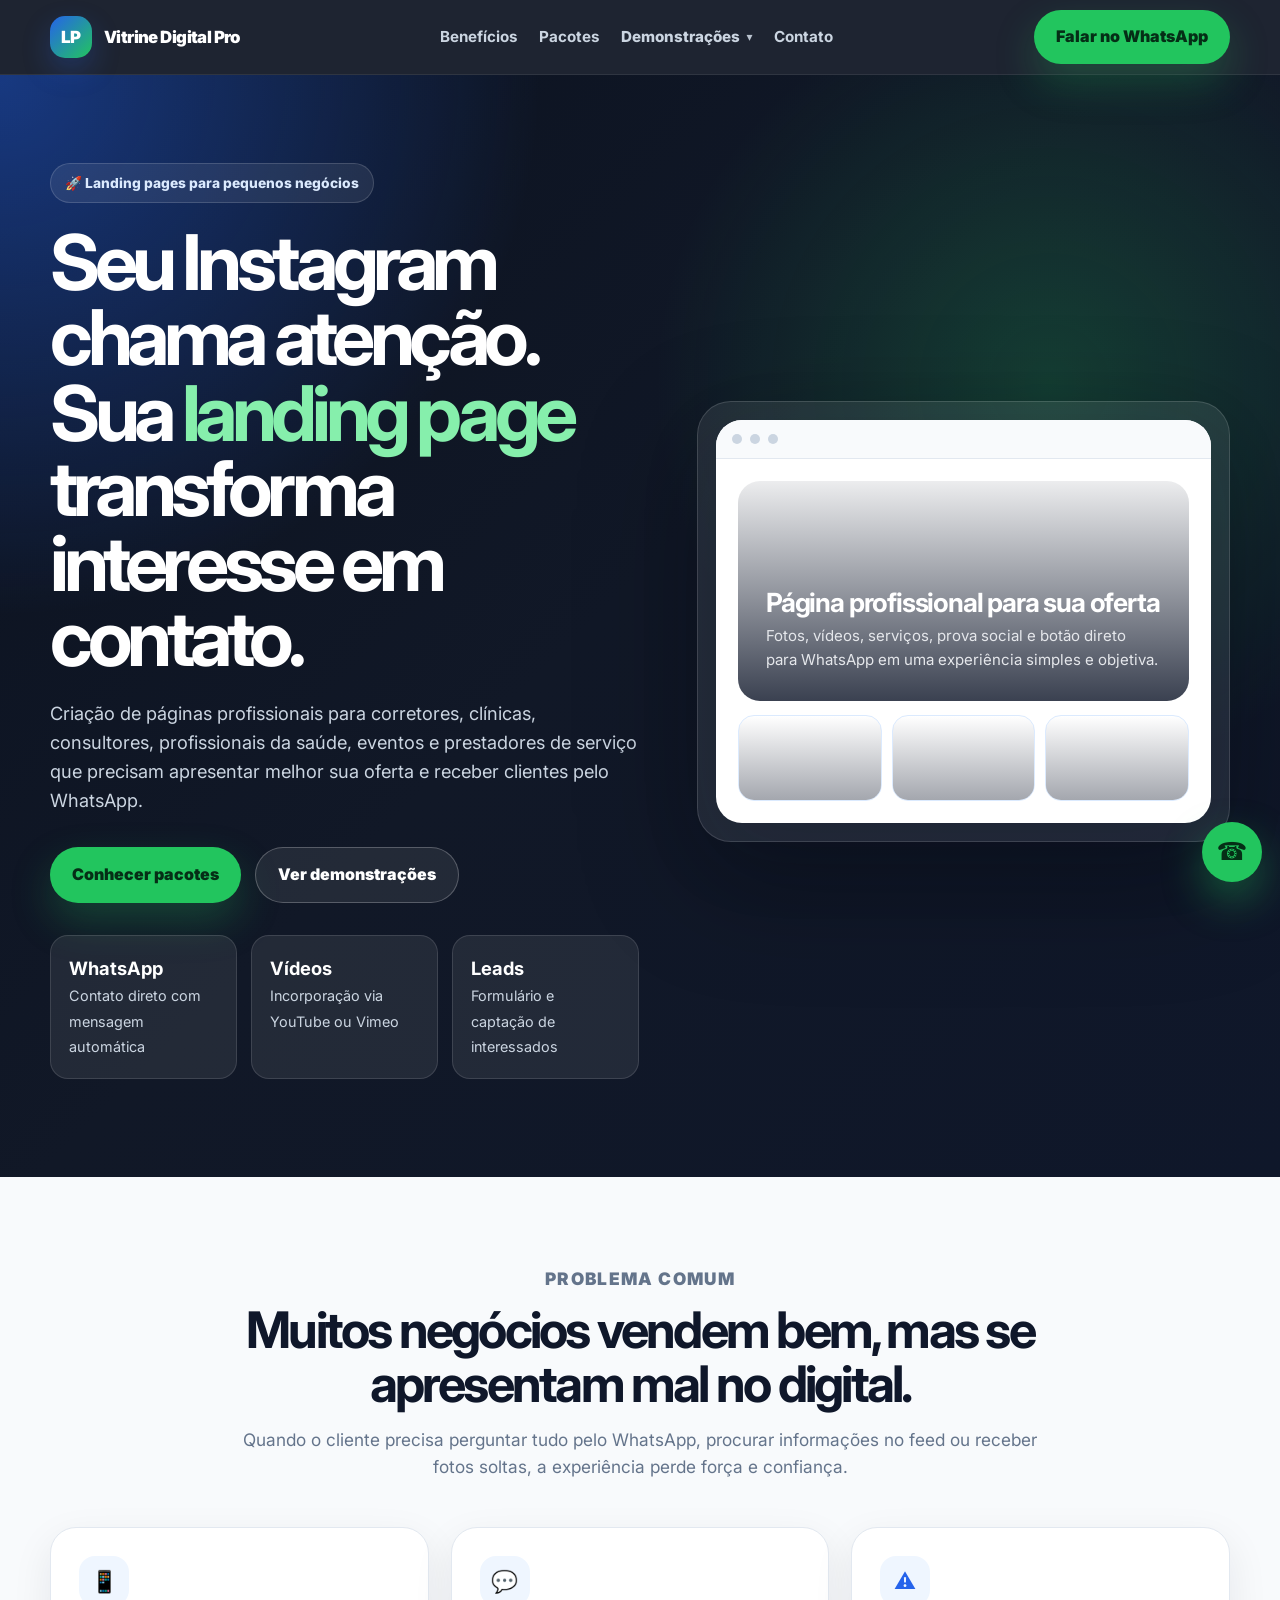
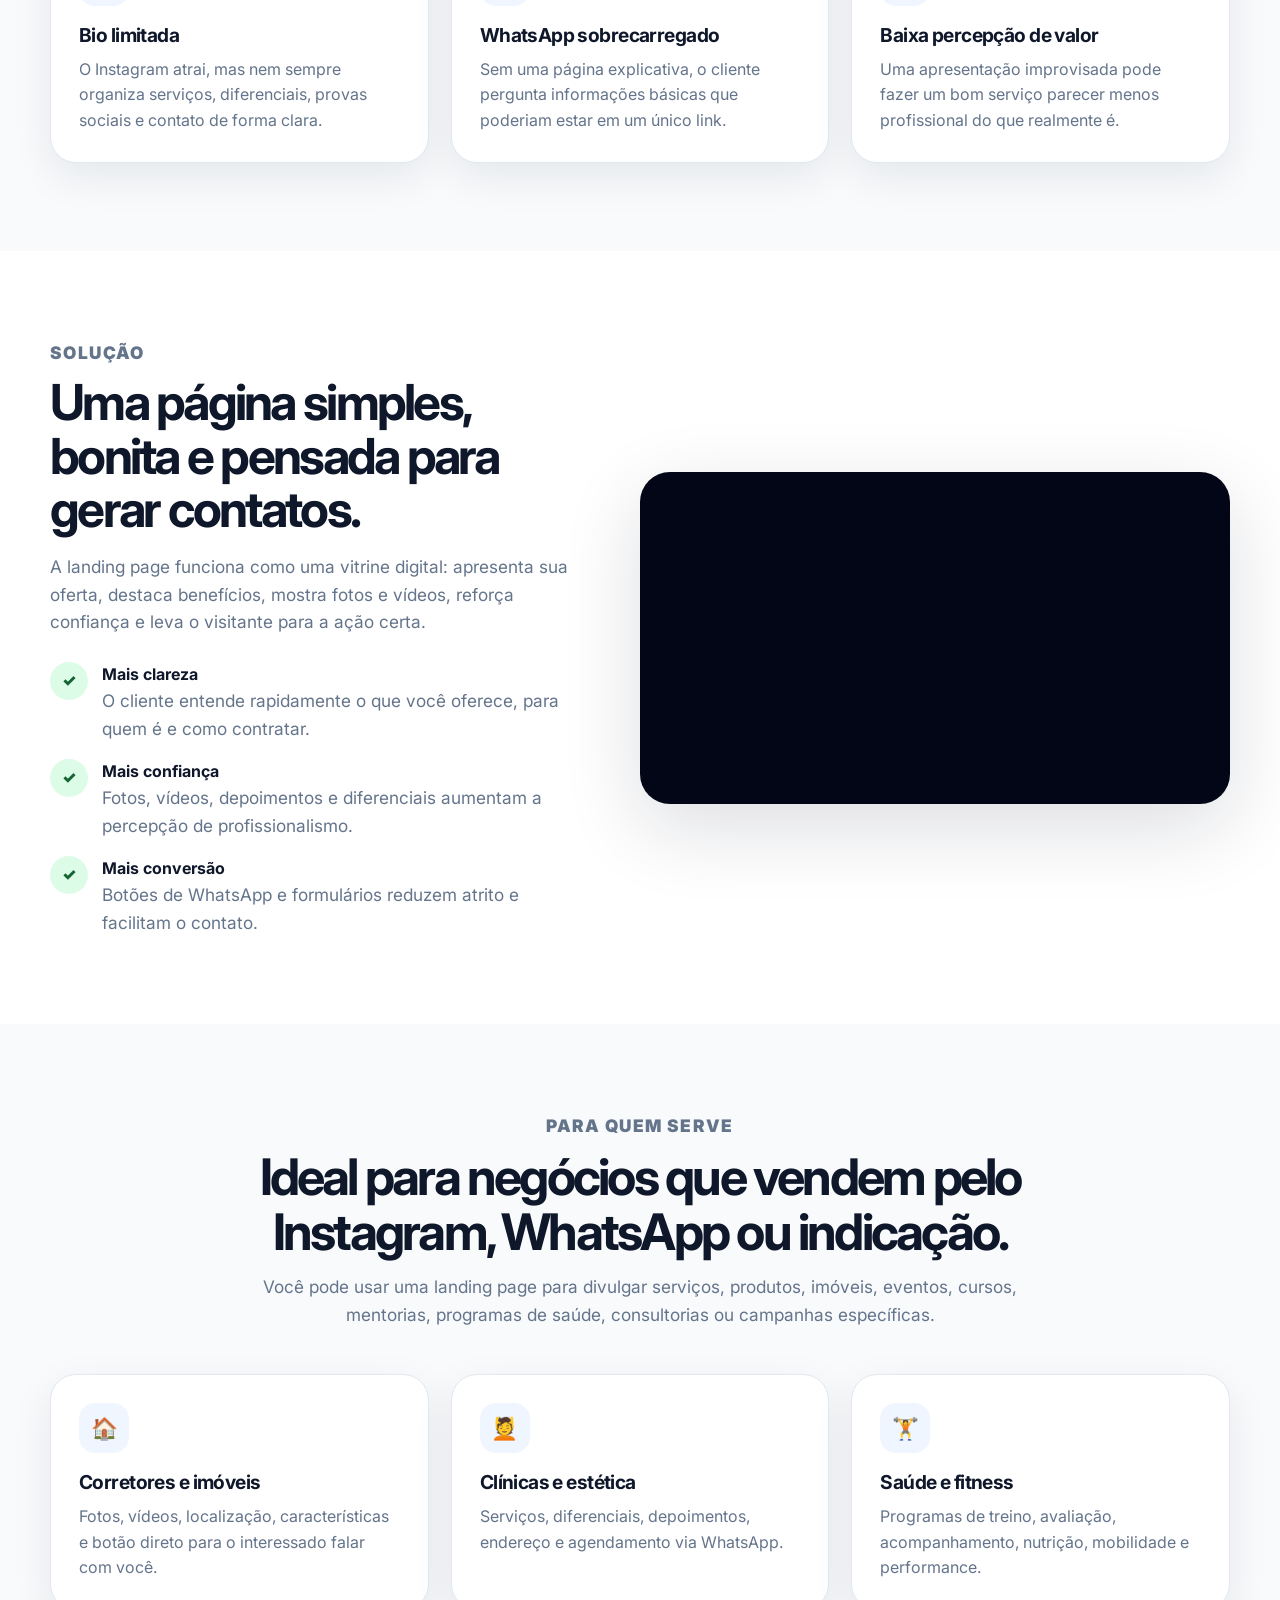
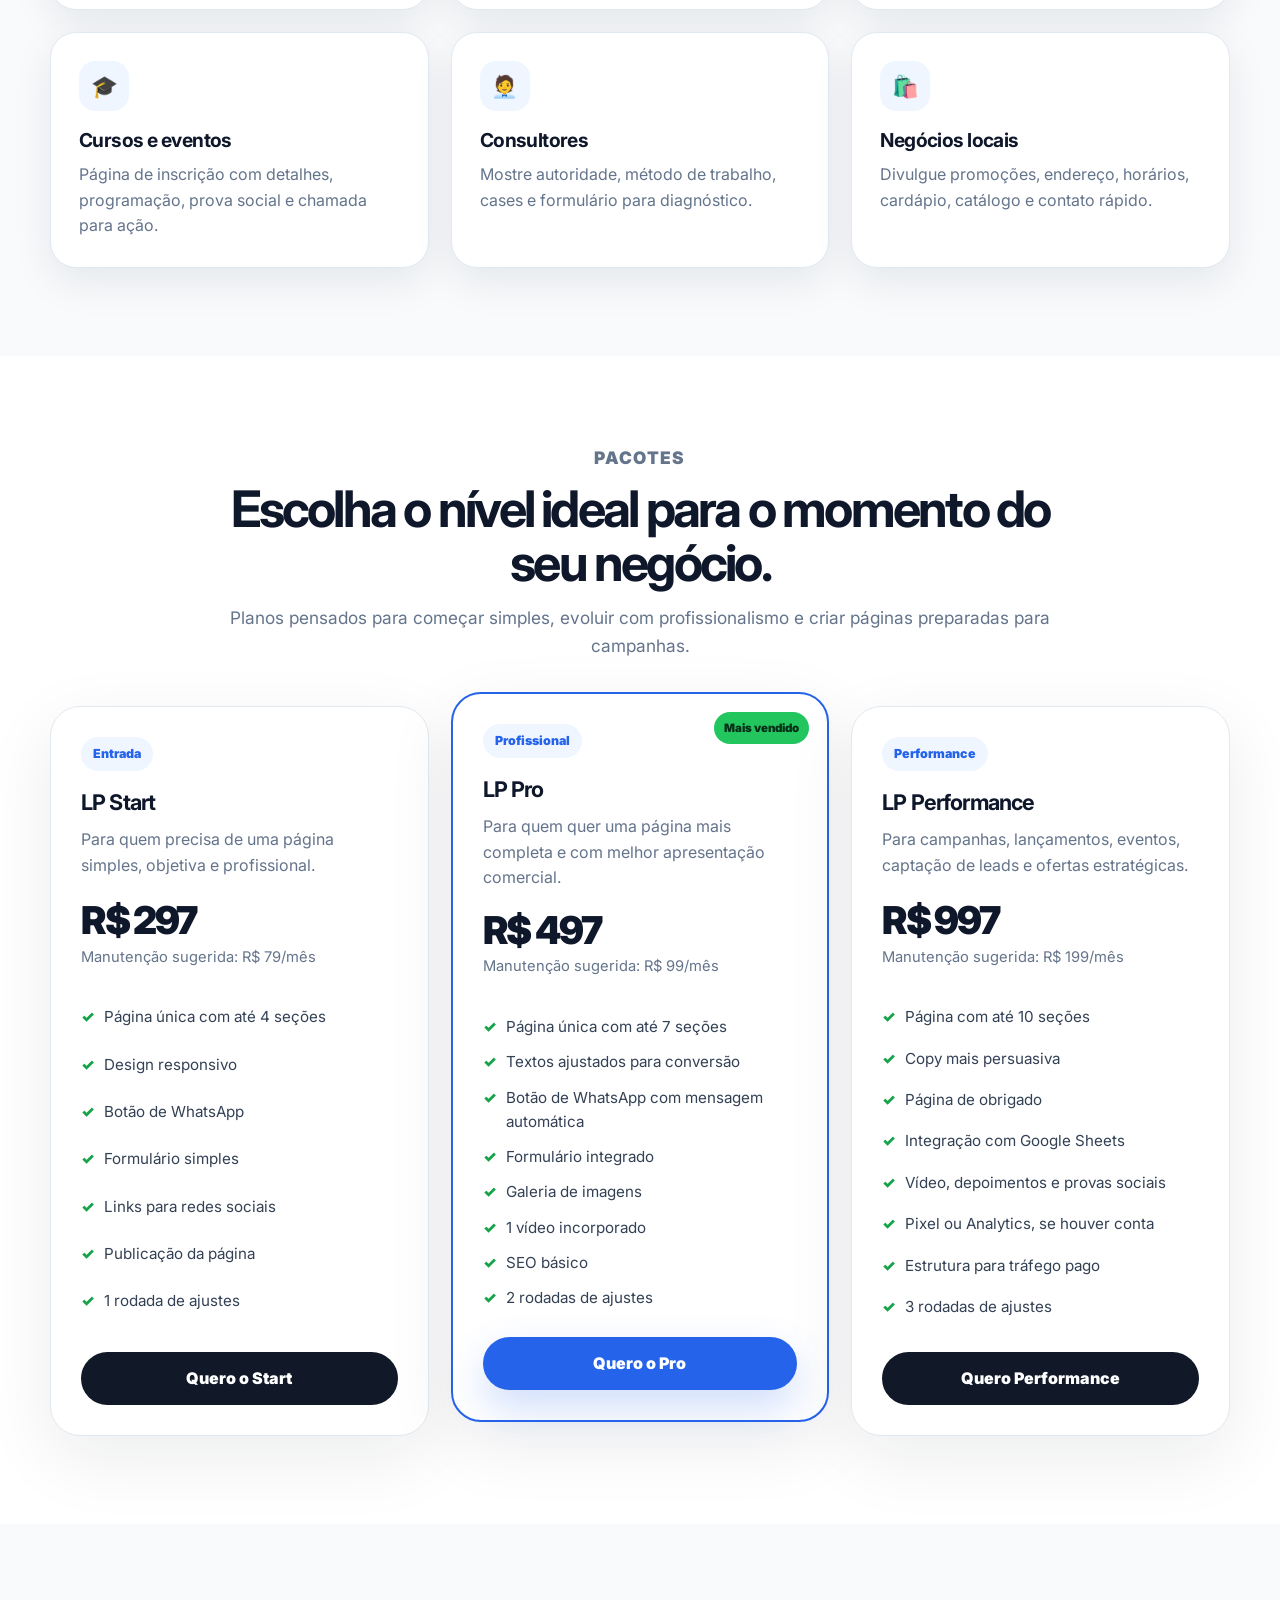
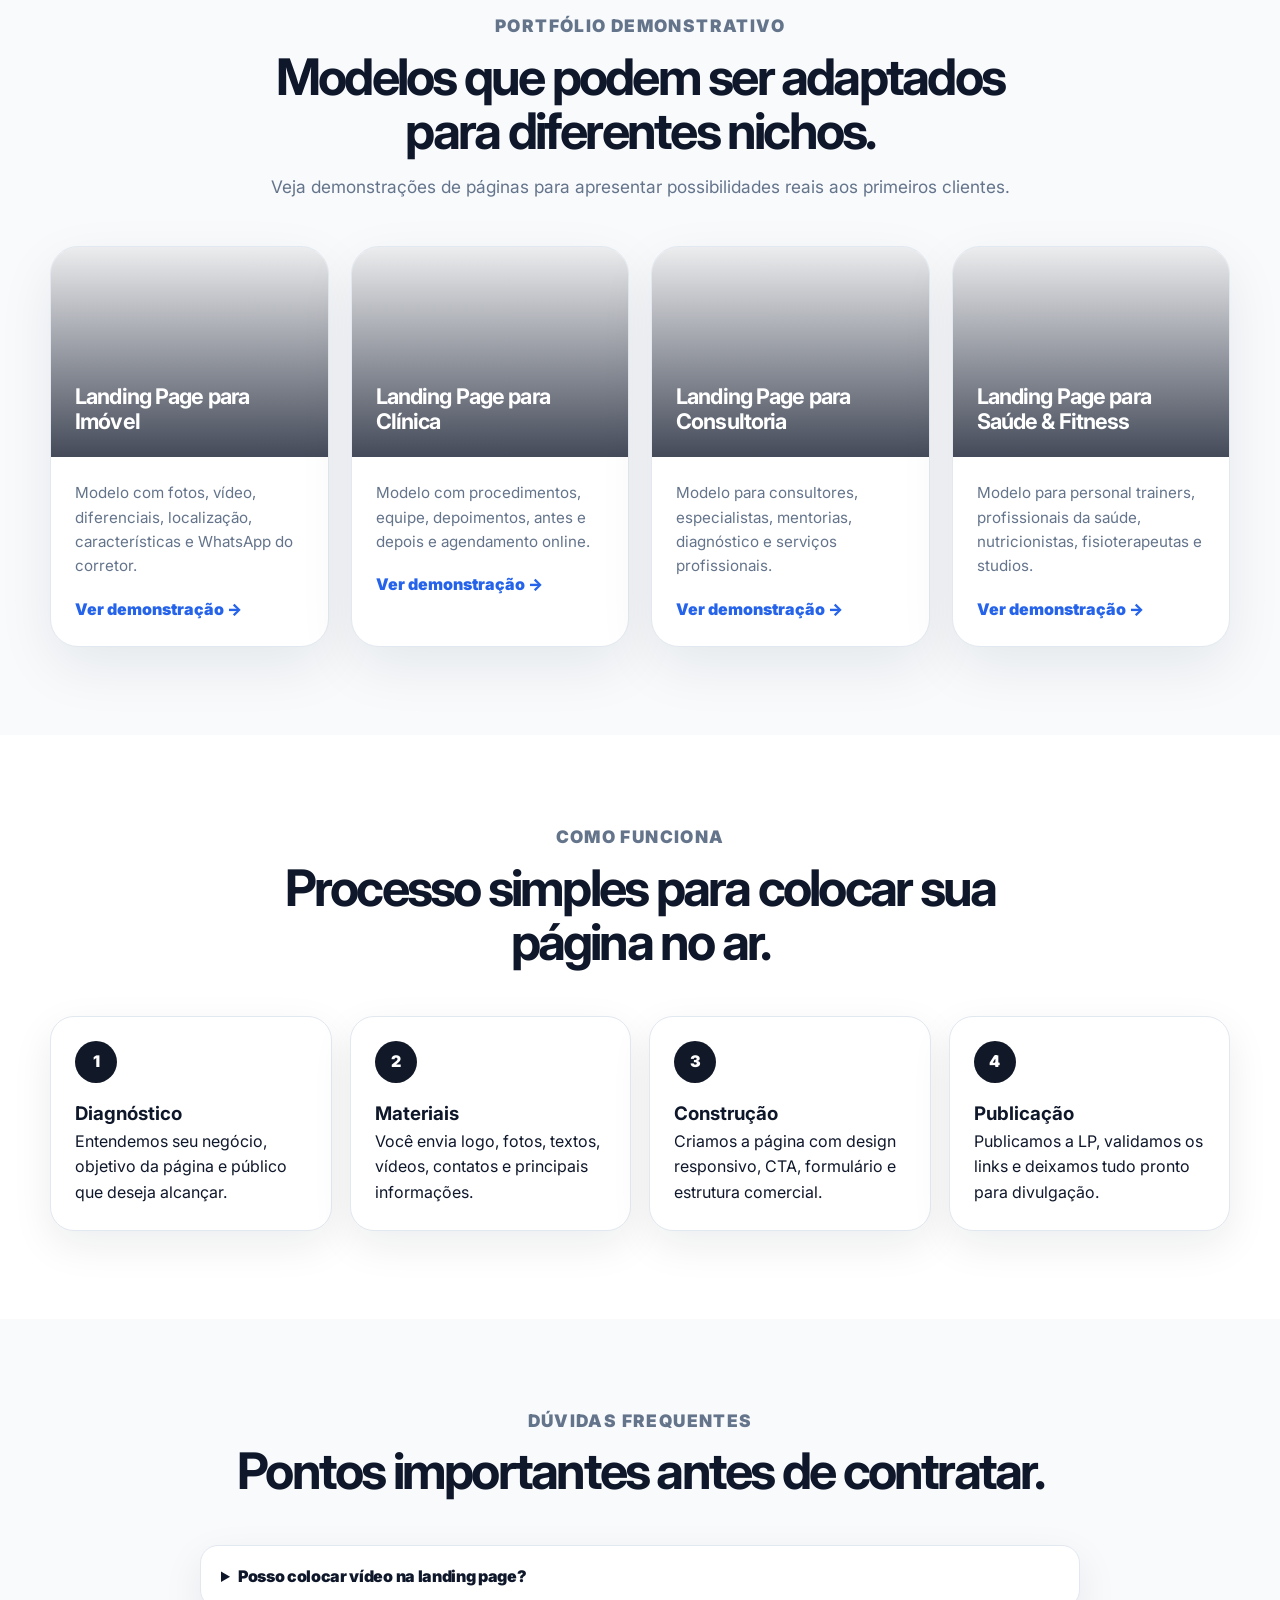
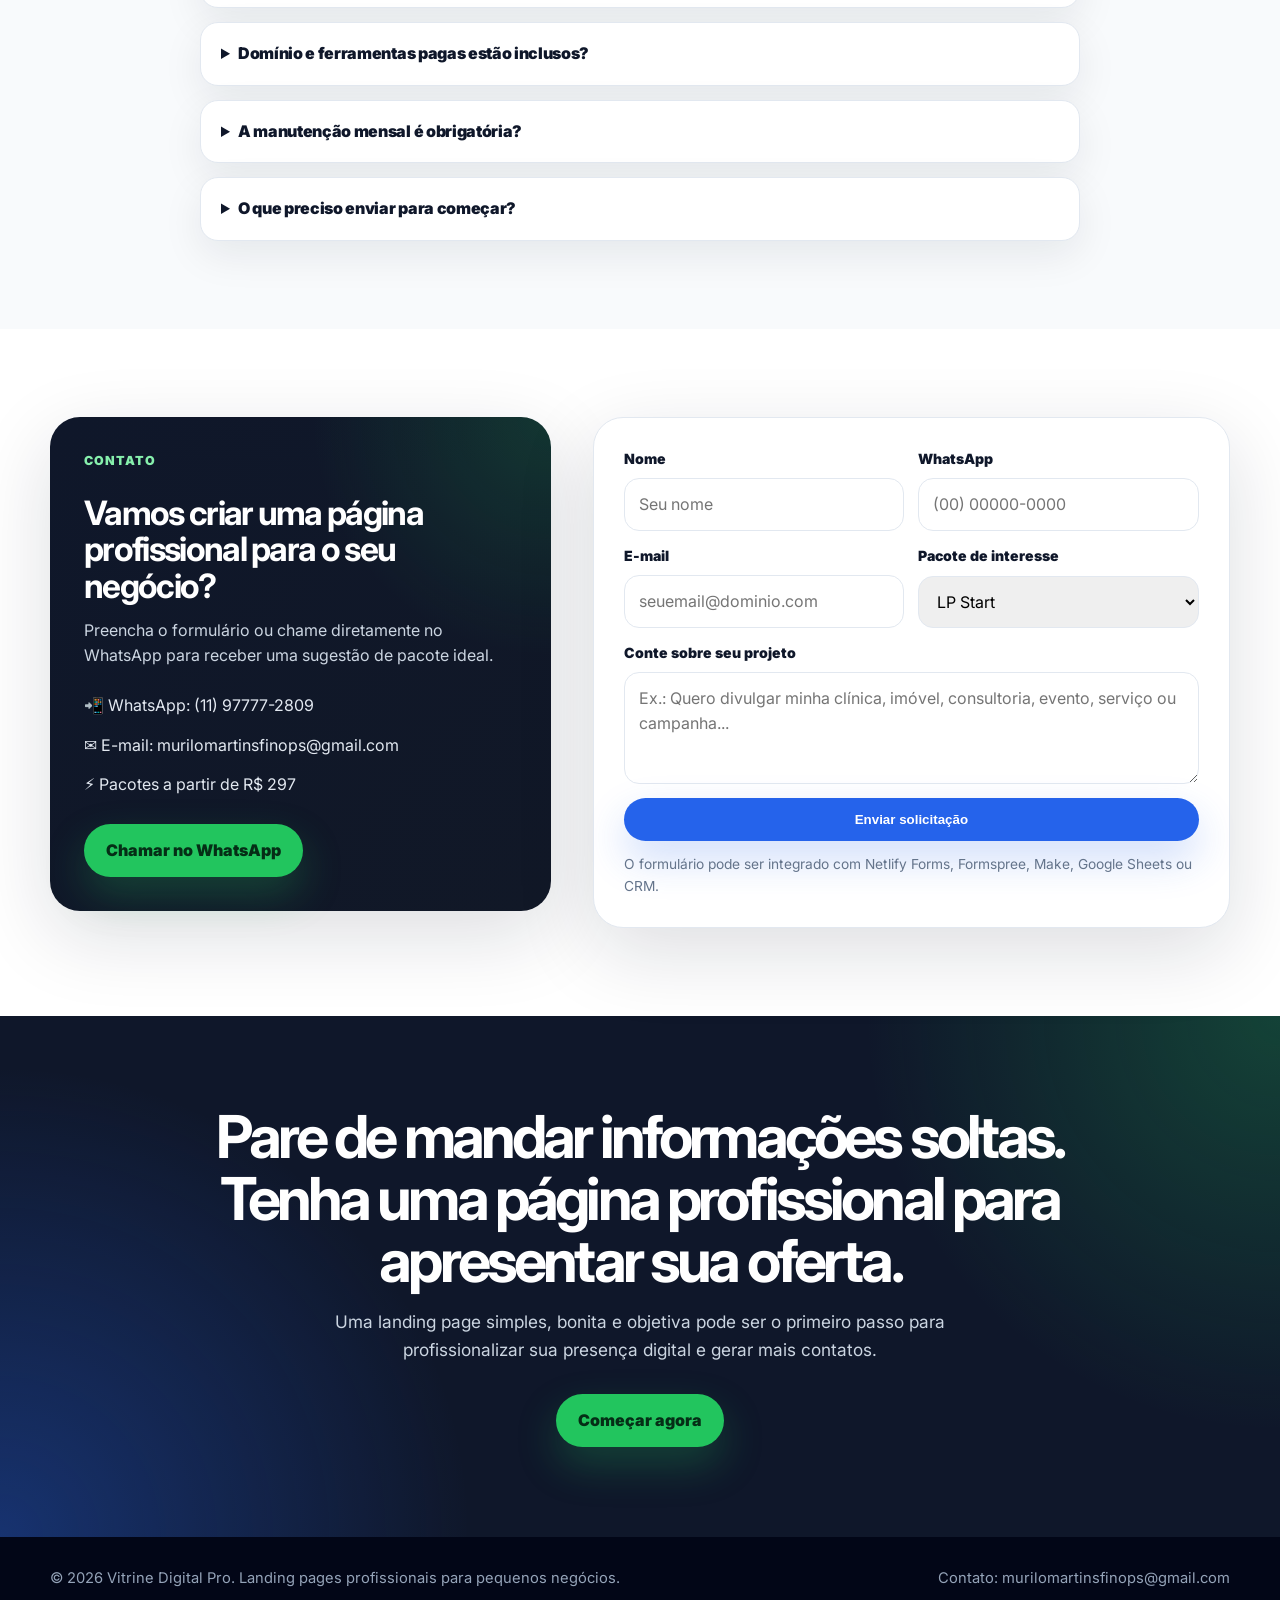
==== commit e720315e: "Update index.html" ====
--- a/index.html
+++ b/index.html
@@ -1247,7 +1247,7 @@
             <span class="tag">Entrada</span>
             <h3>LP Start</h3>
             <p class="desc">Para quem precisa de uma página simples, objetiva e profissional.</p>
-            <div class="price">R$ 497</div>
+            <div class="price">R$ 297</div>
             <p class="maintenance">Manutenção sugerida: R$ 79/mês</p>
 
             <ul>
@@ -1270,7 +1270,7 @@
             <span class="tag">Profissional</span>
             <h3>LP Pro</h3>
             <p class="desc">Para quem quer uma página mais completa e com melhor apresentação comercial.</p>
-            <div class="price">R$ 797</div>
+            <div class="price">R$ 497</div>
             <p class="maintenance">Manutenção sugerida: R$ 99/mês</p>
 
             <ul>
@@ -1293,7 +1293,7 @@
             <span class="tag">Performance</span>
             <h3>LP Performance</h3>
             <p class="desc">Para campanhas, lançamentos, eventos, captação de leads e ofertas estratégicas.</p>
-            <div class="price">R$ 1.497</div>
+            <div class="price">R$ 997</div>
             <p class="maintenance">Manutenção sugerida: R$ 199/mês</p>
 
             <ul>
@@ -1449,7 +1449,7 @@
           <div class="contact-list">
             <span>📲 WhatsApp: (11) 97777-2809</span>
             <span>✉️ E-mail: murilomartinsfinops@gmail.com</span>
-            <span>⚡ Pacotes a partir de R$ 497</span>
+            <span>⚡ Pacotes a partir de R$ 297</span>
           </div>
 
           <div style="margin-top:26px">
@@ -1531,4 +1531,4 @@
     ☎
   </a>
 </body>
-</html>+</html>
